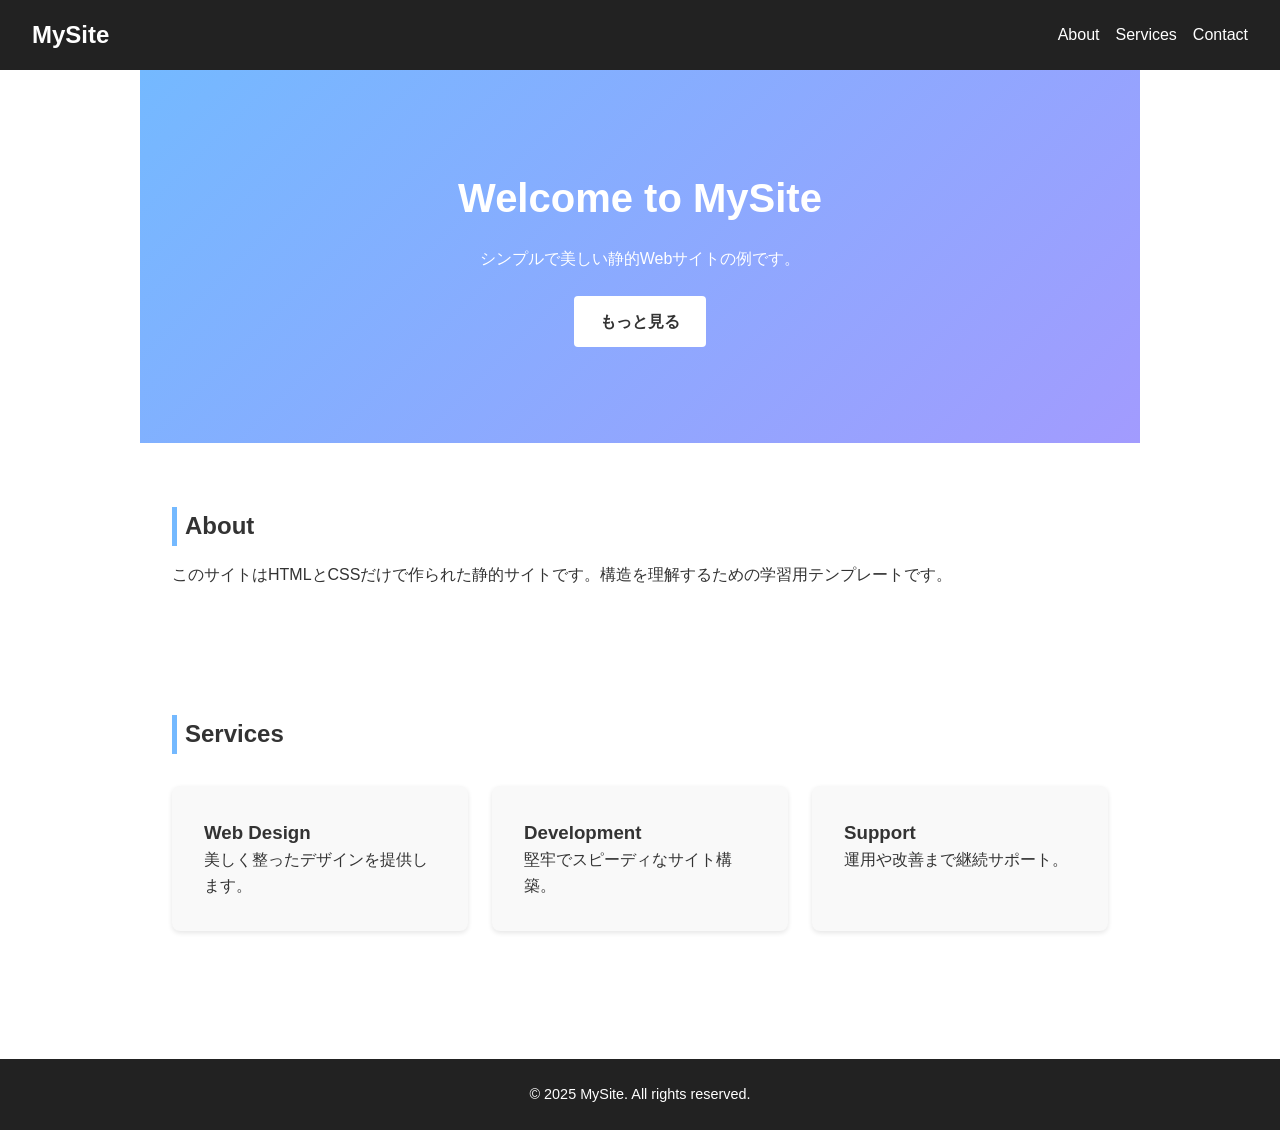
==== MyPortFolioSite/index.html @ 6166627d "foldername changed" ====
<!DOCTYPE html>
<html lang="ja">
  <head>
    <title>Yoshitaka Yamamoto|Portfolio</title>
    <meta charset="UTF-8">
    <link rel="stylesheet" href="css/style.css">
    <link rel="icon" href="images/ComputerEngineeringIcon.png">
  </head>

  <body>
    <header>
      <div class="logo">MySite</div>
      <nav>
        <ul>
          <li><a href="#about">About</a></li>
          <li><a href="#services">Services</a></li>
          <li><a href="#contact">Contact</a></li>
        </ul>
      </nav>
    </header>
  
    <main>
      <section class="hero">
        <h1>Welcome to MySite</h1>
        <p>シンプルで美しい静的Webサイトの例です。</p>
        <a href="#services" class="btn">もっと見る</a>
      </section>
  
      <section id="about">
        <h2>About</h2>
        <p>このサイトはHTMLとCSSだけで作られた静的サイトです。構造を理解するための学習用テンプレートです。</p>
      </section>
  
      <section id="services">
        <h2>Services</h2>
        <div class="cards">
          <div class="card">
            <h3>Web Design</h3>
            <p>美しく整ったデザインを提供します。</p>
          </div>
          <div class="card">
            <h3>Development</h3>
            <p>堅牢でスピーディなサイト構築。</p>
          </div>
          <div class="card">
            <h3>Support</h3>
            <p>運用や改善まで継続サポート。</p>
          </div>
        </div>
      </section>
    </main>
  
    <footer>
      <p>&copy; 2025 MySite. All rights reserved.</p>
    </footer>
  </body>
</html>
---- MyPortFolioSite/css/style.css ----
/* ===== ベース設定 ===== */
* {
  box-sizing: border-box;
  margin: 0;
  padding: 0;
}

body {
  font-family: "Noto Sans JP", sans-serif;
  line-height: 1.6;
  color: #333;
}

/* ===== ヘッダー ===== */
header {
  display: flex;
  justify-content: space-between;
  align-items: center;
  padding: 1rem 2rem;
  background: #222;
  color: #fff;
  position: sticky;
  top: 0;
}

.logo {
  font-size: 1.5rem;
  font-weight: bold;
}

nav ul {
  list-style: none;
  display: flex;
  gap: 1rem;
}

nav a {
  color: #fff;
  text-decoration: none;
  transition: opacity 0.2s;
}

nav a:hover {
  opacity: 0.7;
}

/* ===== ヒーローセクション ===== */
.hero {
  text-align: center;
  padding: 6rem 1rem;
  background: linear-gradient(135deg, #74b9ff, #a29bfe);
  color: white;
}

.hero h1 {
  font-size: 2.5rem;
  margin-bottom: 1rem;
}

.hero .btn {
  display: inline-block;
  margin-top: 1.5rem;
  padding: 0.8rem 1.6rem;
  background: #fff;
  color: #333;
  border-radius: 4px;
  text-decoration: none;
  font-weight: bold;
  transition: background 0.2s;
}

.hero .btn:hover {
  background: #f1f1f1;
}

/* ===== コンテンツ ===== */
section {
  padding: 4rem 2rem;
  max-width: 1000px;
  margin: auto;
}

h2 {
  margin-bottom: 1rem;
  border-left: 5px solid #74b9ff;
  padding-left: 0.5rem;
}

/* ===== サービスカード ===== */
.cards {
  display: grid;
  grid-template-columns: repeat(auto-fit, minmax(250px, 1fr));
  gap: 1.5rem;
  margin-top: 2rem;
}

.card {
  background: #f9f9f9;
  border-radius: 8px;
  padding: 2rem;
  box-shadow: 0 2px 5px rgba(0,0,0,0.1);
  transition: transform 0.2s;
}

.card:hover {
  transform: translateY(-4px);
}

/* ===== フッター ===== */
footer {
  text-align: center;
  padding: 1.5rem;
  background: #222;
  color: #fff;
  font-size: 0.9rem;
  margin-top: 4rem;
}
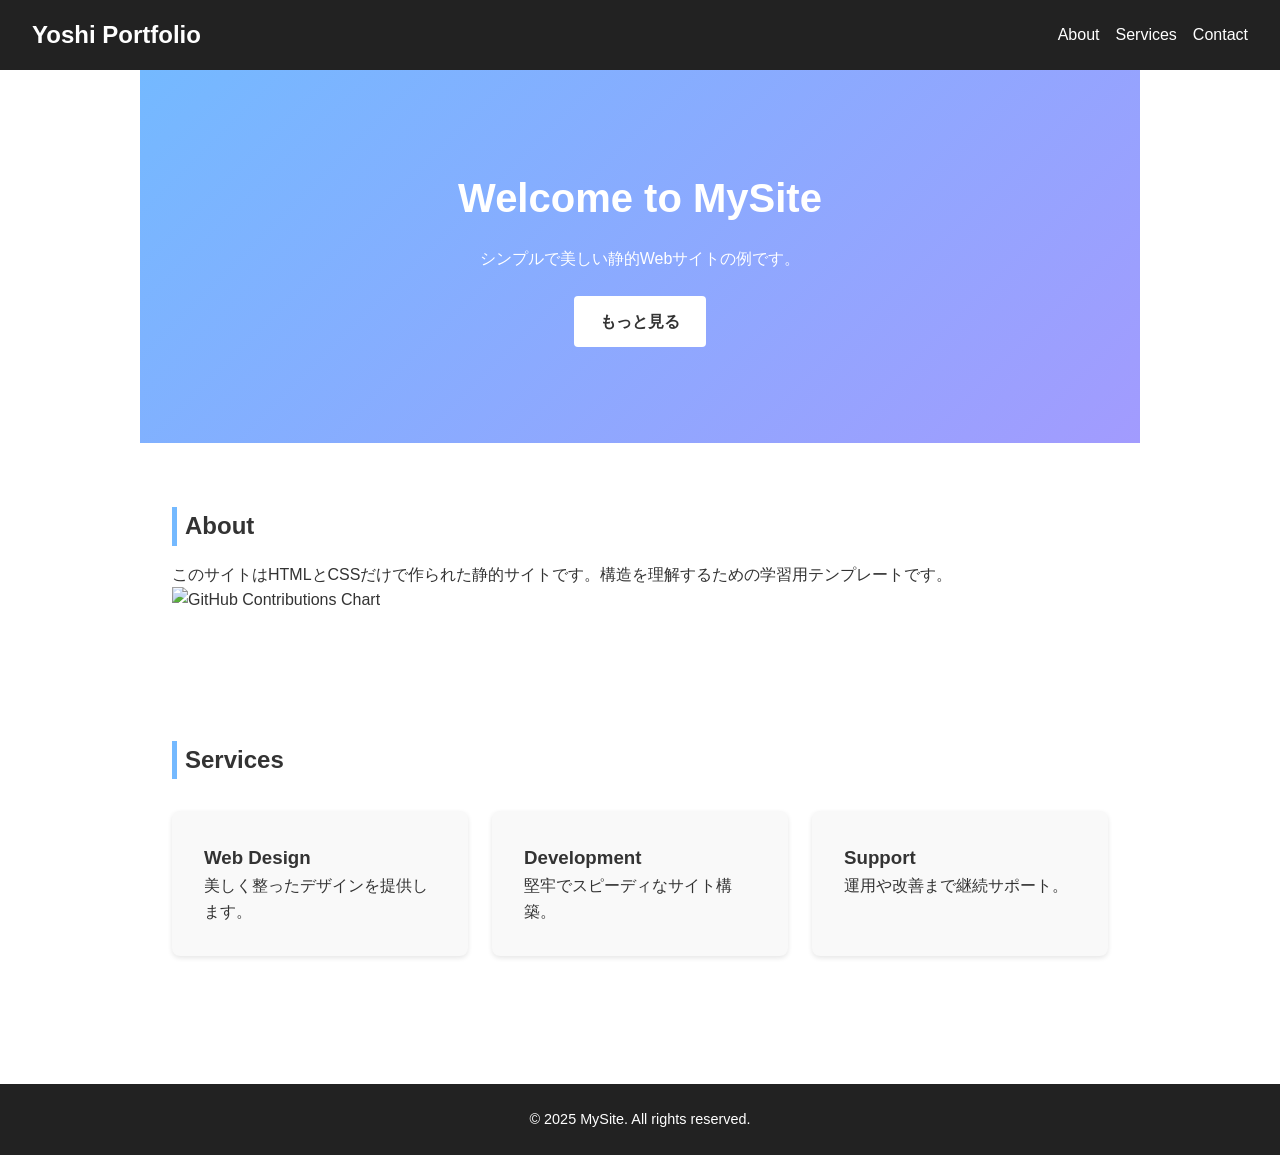
==== commit cc8ca489: "upload" ====
--- a/MyPortFolioSite/index.html
+++ b/MyPortFolioSite/index.html
@@ -9,7 +9,7 @@
 
   <body>
     <header>
-      <div class="logo">MySite</div>
+      <div class="logo">Yoshi Portfolio</div>
       <nav>
         <ul>
           <li><a href="#about">About</a></li>
@@ -29,6 +29,8 @@
       <section id="about">
         <h2>About</h2>
         <p>このサイトはHTMLとCSSだけで作られた静的サイトです。構造を理解するための学習用テンプレートです。</p>
+        <img src="https://ghchart.rshah.org/yoshitaka2246" alt="GitHub Contributions Chart" />
+
       </section>
   
       <section id="services">
--- a/MyPortFolioSite/css/style.css
+++ b/MyPortFolioSite/css/style.css
@@ -80,6 +80,11 @@
   margin: auto;
 }
 
+#about img{
+  width : 100%;
+  height : 130px;
+}
+
 h2 {
   margin-bottom: 1rem;
   border-left: 5px solid #74b9ff;
